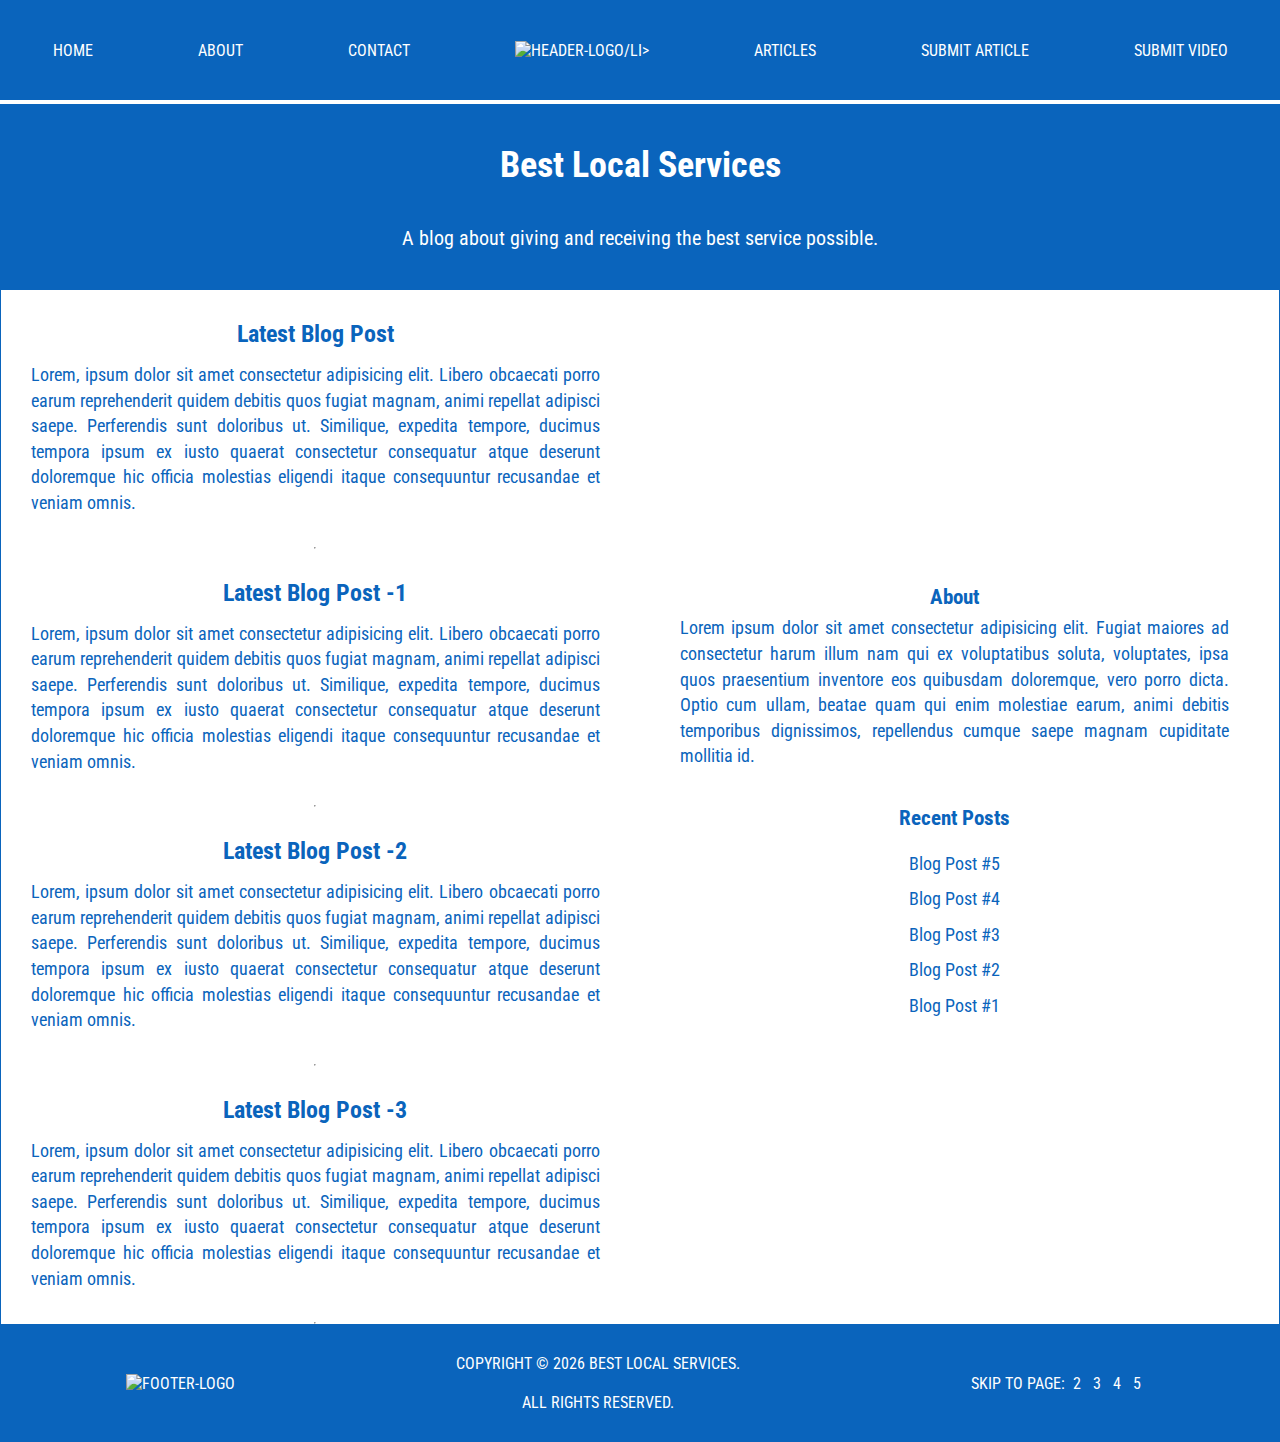
==== index.html @ c4a18703 "initial iteration of website; index.html, style.css" ====
<!DOCTYPE html>
<html lang="en">

<head>
    <meta charset="UTF-8">
    <meta http-equiv="X-UA-Compatible" content="IE=edge">
    <meta name="viewport" content="width=device-width, initial-scale=1.0">
    <link rel="stylesheet" href="style.css">
    <title>Best Local Services</title>
</head>

<body>
    <div class="container">
        <nav>
            <ul>
                <li><a href="index.html">Home</a></li>
                <li><a href="about.html">About</a></li>
                <li><a href="contact.html">Contact</a></li>
                <li><img src="header-logo.png" alt="header-logo">/li>
                <li><a href="articles.html">Articles</a></li>
                <li><a href="submit-article.html">Submit Article</a></li>
                <li><a href="submit-video.html">Submit Video</a></li>
            </ul>
        </nav>

        <header>
            <h1>Best Local Services</h1>
            <p>A blog about giving and receiving the best service possible.</p>
        </header>

        <main>
            <section class="articles">
                <article>
                    <h2>Latest Blog Post</h2>
                    <p>Lorem, ipsum dolor sit amet consectetur adipisicing elit. Libero obcaecati porro earum reprehenderit quidem debitis quos fugiat magnam, animi repellat adipisci saepe. Perferendis sunt doloribus ut. Similique, expedita tempore, ducimus tempora ipsum ex iusto quaerat consectetur consequatur atque deserunt doloremque hic officia molestias eligendi itaque consequuntur recusandae et veniam omnis.</p>
                </article>
                <hr>
                <article>
                    <h2>Latest Blog Post -1</h2>
                    <p>Lorem, ipsum dolor sit amet consectetur adipisicing elit. Libero obcaecati porro earum reprehenderit quidem debitis quos fugiat magnam, animi repellat adipisci saepe. Perferendis sunt doloribus ut. Similique, expedita tempore, ducimus tempora ipsum ex iusto quaerat consectetur consequatur atque deserunt doloremque hic officia molestias eligendi itaque consequuntur recusandae et veniam omnis.</p>
                </article>
                <hr>
                <article>
                    <h2>Latest Blog Post -2</h2>
                    <p>Lorem, ipsum dolor sit amet consectetur adipisicing elit. Libero obcaecati porro earum reprehenderit quidem debitis quos fugiat magnam, animi repellat adipisci saepe. Perferendis sunt doloribus ut. Similique, expedita tempore, ducimus tempora ipsum ex iusto quaerat consectetur consequatur atque deserunt doloremque hic officia molestias eligendi itaque consequuntur recusandae et veniam omnis.</p>
                </article>
                <hr>
                <article>
                    <h2>Latest Blog Post -3</h2>
                    <p>Lorem, ipsum dolor sit amet consectetur adipisicing elit. Libero obcaecati porro earum reprehenderit quidem debitis quos fugiat magnam, animi repellat adipisci saepe. Perferendis sunt doloribus ut. Similique, expedita tempore, ducimus tempora ipsum ex iusto quaerat consectetur consequatur atque deserunt doloremque hic officia molestias eligendi itaque consequuntur recusandae et veniam omnis.</p>
                </article>
                <hr>
            </section>

            <aside>
                <section>
                    <h3>About</h3>
                    <p>Lorem ipsum dolor sit amet consectetur adipisicing elit. Fugiat maiores ad consectetur harum illum nam qui ex voluptatibus soluta, voluptates, ipsa quos praesentium inventore eos quibusdam doloremque, vero porro dicta. Optio cum ullam, beatae quam qui enim molestiae earum, animi debitis temporibus dignissimos, repellendus cumque saepe magnam cupiditate mollitia id.</p>
                </section>
                <section>
                    <h3>Recent Posts</h3>
                    <ul>
                        <li><a href="#">Blog Post #5</a></li>
                        <li><a href="#">Blog Post #4</a></li>
                        <li><a href="#">Blog Post #3</a></li>
                        <li><a href="#">Blog Post #2</a></li>
                        <li><a href="#">Blog Post #1</a></li> 
                    </ul>
                </section>
            </aside>
        </main>

        <footer>          
            <section><img src="footer-logo.png" alt="footer-logo"></section>
            
            <section>
            <p>Copyright &copy; <script type="text/javascript">  
                document.write(new Date().getFullYear());
                </script> BEST LOCAL SERVICES.</p><p>All Rights Reserved.</p>
            </section>

            <section>
                <p>Skip to page:
                <a href="page-2.html">2</a>
                <a href="page-3.html">3</a>
                <a href="page-4.html">4</a>
                <a href="page-5.html">5</a>
                </p>
            </section>
        </footer>
    </div>

    <script src="script.js"></script>

</body>
</html>
---- style.css ----
@import url('https://fonts.googleapis.com/css2?family=Roboto+Condensed:wght@700&display=swap');

*{
    box-sizing: border-box;
    margin: 0;
    padding: 0;
}

body{
    font-family: 'Roboto Condensed', sans-serif;
}

a{
    color: #fff;
    text-decoration: none;
}

a:hover{
    color: cyan;
}

li{
    list-style-type: none;
}

.container{
    max-width: 1980px;
    margin: auto;
    min-height: 100vh;
    display: flex;
    flex-direction: column;
    align-items: center;
}

nav{
    background-color: #0A64BC;
    color: #fff;
    min-width: 100%;
}

nav ul{
    min-height: 100px;
    display: flex;
    justify-content: space-around;
    align-items: center;
}

nav ul li{
    text-transform: uppercase;    
}

header{
    background-color: #0A64BC;
    color: #fff;
    min-width: 100%;
    display: flex;
    flex-direction: column;
    align-items: center;
    padding: 20px;
    border-top: #fff 4px solid;
    text-align: center;
}

header h1{
    margin: 20px;
    font-size: 36px;
}

header p{
    margin: 20px;
    font-size: 20px;
}

main{
    max-width: 1280px;
    color: #0A64BC;
    border-left: 1px solid #0A64BC;
    border-right: 1px solid #0A64BC;
    display: flex;
    align-items: center;
    justify-content: center;
}

.articles{
    display: flex;
    flex-direction: column;
    align-items: center;
    justify-content: space-between;
}

article{
    padding: 20px;
    text-align: justify;
    margin: 10px;
}

article:nth-last-of-type(1){
    /* order: 4; */
}
article:nth-last-of-type(2){
    /* order: 3; */
}
article:nth-last-of-type(3){
    /* order: 2; */
}
article:nth-last-of-type(4){
    /* order: 1; */
}

article h2{
    text-align: center;
}

article p{
    font-size: 1.1rem;
    line-height: 1.6rem;
    margin-top: 15px;
}

aside{
    display: flex;
    flex-direction: column;
    justify-content: space-between;
    align-items: center;
    padding: 20px;
    margin: 10px;
    font-size: 1.1rem;
    line-height: 1.6rem;
}

/* aside section:nth-last-of-type(1){
    flex-basis: 800px;
} */

aside h3{
    padding: 5px 20px;
    text-align: center;
}

aside p{
    padding: 1px 20px;
    text-align: justify;
    margin-bottom: 30px;
}

aside ul{
    padding: 10px 20px;
    text-align: center;
}

aside ul li{
    padding: 5px;
}




aside a{
    color: #0A64BC;
}



footer{
    margin-top: auto;
    background-color: #0A64BC;
    color: #fff;
    min-width: 100%;
    display: flex;
    justify-content: space-around;
    align-items: center;
    padding: 20px;
    text-transform: uppercase;
}

footer section{
    text-align: center;
}

footer p{
    padding: 10px;
}

footer a{
    padding: 4px;
}



@media (max-width: 700px){
    main{
        flex-direction: column;
    }
}
    
@media (max-width: 700px){
    articles{
        width: 50%;
    }
}
    
@media (max-width: 700px){
    aside{
        flex-direction: column;
    }
}
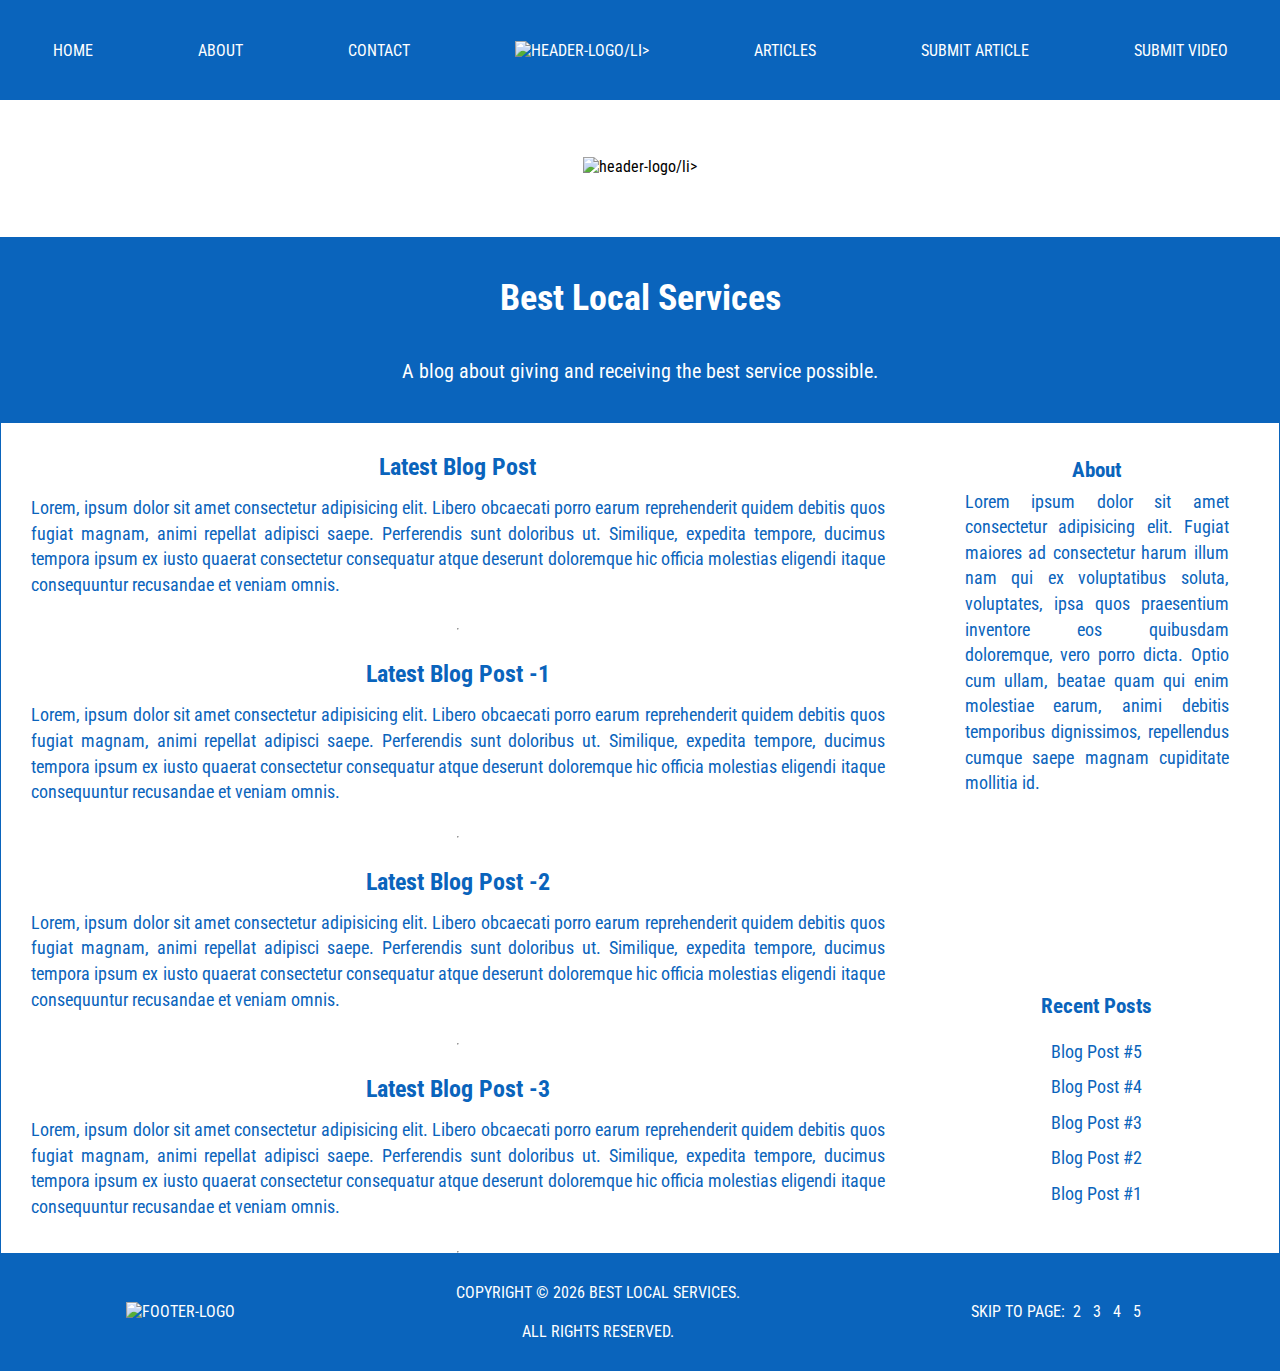
==== commit 8ed66e32: "sorted out main spacing of .articles and aside (flex-grow 3, flex-grow 1; started hamburger menu for" ====
--- a/index.html
+++ b/index.html
@@ -21,7 +21,30 @@
                 <li><a href="submit-article.html">Submit Article</a></li>
                 <li><a href="submit-video.html">Submit Video</a></li>
             </ul>
+
+            <button type="button" class="hamburger" id="menu-btn">
+                <span class="hamburger-top"></span>
+                <span class="hamburger-middle"></span>
+                <span class="hamburger-bottom"></span>
+            </button>
         </nav>
+
+        <!-- Mobile Menu -->
+        <div class="mobile-menu" id="menu">
+            <ul>
+                <li><a href="index.html">Home</a></li>
+                <li><a href="about.html">About</a></li>
+                <li><a href="contact.html">Contact</a></li>
+                <li><img src="header-logo.png" alt="header-logo">/li>
+                <li><a href="articles.html">Articles</a></li>
+                <li><a href="submit-article.html">Submit Article</a></li>
+                <li><a href="submit-video.html">Submit Video</a></li>
+            </ul>
+
+            
+        </div>
+
+
 
         <header>
             <h1>Best Local Services</h1>
--- a/style.css
+++ b/style.css
@@ -48,6 +48,54 @@
 nav ul li{
     text-transform: uppercase;    
 }
+
+/* Hamburger Menu Icon */
+.hamburger{
+    cursor: pointer;
+    width: 24px;
+    height: 24px;
+    position: relative;
+    background: none;
+    border: none;
+    z-index: 10;
+    transition: all 0.25s;
+    display: none;
+}
+
+.hamburger-top,
+.hamburger-middle,
+.hamburger-bottom{
+    position: absolute;
+    top: 0;
+    left: 0;
+    width: 24px;
+    height: 2px;
+    background: #fff;
+    transform: rotate(0);
+    transition: all 0.5s;
+}
+
+.hamburger-middle{
+    transform: translateY(7px);
+}
+
+.hamburger-bottom{
+    transform: translateY(14px);
+}
+
+.open .hamburger-top{
+    transform: rotate(45deg) translateY(6px) translateX(6px);
+}
+
+.open .hamburger-middle{
+    display: none;
+}
+
+.open .hamburger-bottom{
+    transform: rotate(-45deg) translateY(6px) translateX(-6px);
+}
+
+
 
 header{
     background-color: #0A64BC;
@@ -77,8 +125,8 @@
     border-left: 1px solid #0A64BC;
     border-right: 1px solid #0A64BC;
     display: flex;
-    align-items: center;
-    justify-content: center;
+    align-items: stretch;
+    justify-content: space-around;
 }
 
 .articles{
@@ -86,25 +134,15 @@
     flex-direction: column;
     align-items: center;
     justify-content: space-between;
+    flex-grow: 3;
+    flex-basis: 0;
+    
 }
 
 article{
     padding: 20px;
     text-align: justify;
     margin: 10px;
-}
-
-article:nth-last-of-type(1){
-    /* order: 4; */
-}
-article:nth-last-of-type(2){
-    /* order: 3; */
-}
-article:nth-last-of-type(3){
-    /* order: 2; */
-}
-article:nth-last-of-type(4){
-    /* order: 1; */
 }
 
 article h2{
@@ -126,6 +164,8 @@
     margin: 10px;
     font-size: 1.1rem;
     line-height: 1.6rem;
+    flex-grow: 1;
+    flex-basis: 0;
 }
 
 /* aside section:nth-last-of-type(1){
@@ -191,6 +231,10 @@
     main{
         flex-direction: column;
     }
+
+    .hamburger{
+        display: block;
+    }
 }
     
 @media (max-width: 700px){
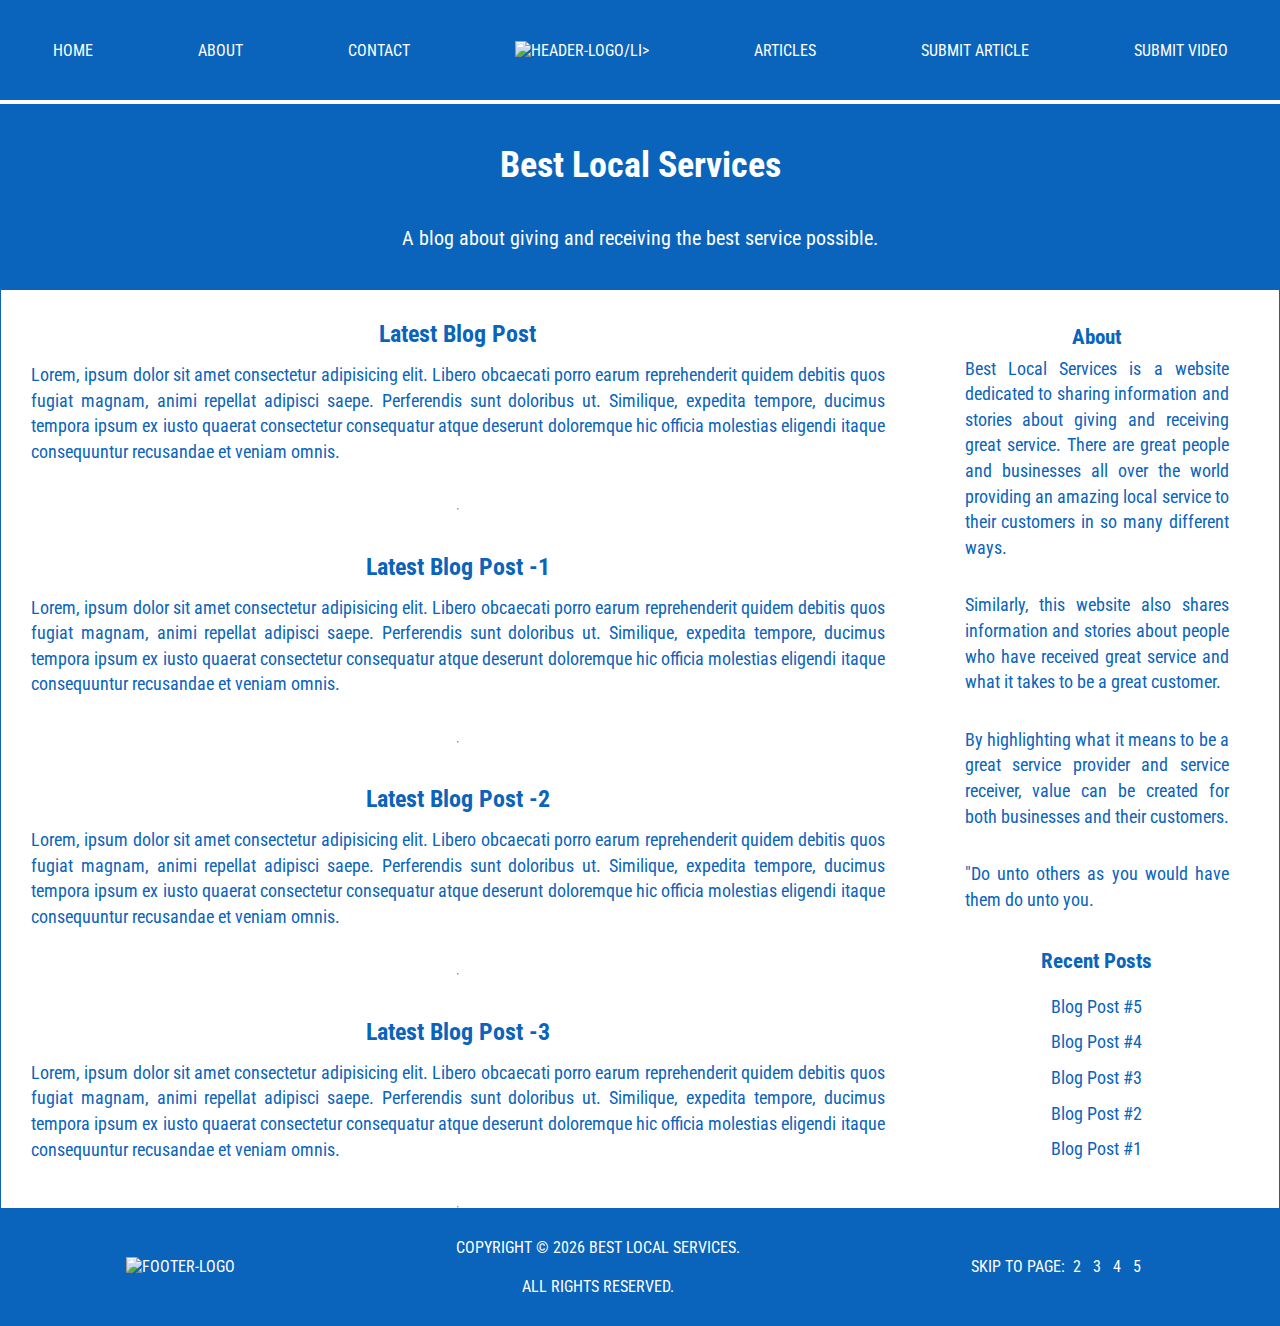
==== commit aa1e4b23: "completed mobile screen hamburger slide-in menu" ====
--- a/index.html
+++ b/index.html
@@ -30,20 +30,16 @@
         </nav>
 
         <!-- Mobile Menu -->
-        <div class="mobile-menu" id="menu">
+        <div class="mobile-menu hidden" id="menu">
             <ul>
                 <li><a href="index.html">Home</a></li>
                 <li><a href="about.html">About</a></li>
                 <li><a href="contact.html">Contact</a></li>
-                <li><img src="header-logo.png" alt="header-logo">/li>
                 <li><a href="articles.html">Articles</a></li>
                 <li><a href="submit-article.html">Submit Article</a></li>
                 <li><a href="submit-video.html">Submit Video</a></li>
-            </ul>
-
-            
+            </ul>            
         </div>
-
 
 
         <header>
@@ -78,7 +74,10 @@
             <aside>
                 <section>
                     <h3>About</h3>
-                    <p>Lorem ipsum dolor sit amet consectetur adipisicing elit. Fugiat maiores ad consectetur harum illum nam qui ex voluptatibus soluta, voluptates, ipsa quos praesentium inventore eos quibusdam doloremque, vero porro dicta. Optio cum ullam, beatae quam qui enim molestiae earum, animi debitis temporibus dignissimos, repellendus cumque saepe magnam cupiditate mollitia id.</p>
+                    <p>Best Local Services is a website dedicated to sharing information and stories about giving and receiving great service.  There are great people and businesses all over the world providing an amazing local service to their customers in so many different ways.</p>
+                    <p>Similarly, this website also shares information and stories about people who have received great service and what it takes to be a great customer.</p>
+                    <p>By highlighting what it means to be a great service provider and service receiver, value can be created for both businesses and their customers.</p>
+                    <p>"Do unto others as you would have them do unto you.</p>
                 </section>
                 <section>
                     <h3>Recent Posts</h3>
@@ -94,15 +93,15 @@
         </main>
 
         <footer>          
-            <section><img src="footer-logo.png" alt="footer-logo"></section>
+            <section class="footer-logo"><img src="footer-logo.png" alt="footer-logo"></section>
             
-            <section>
+            <section class="footer-copyright">
             <p>Copyright &copy; <script type="text/javascript">  
                 document.write(new Date().getFullYear());
                 </script> BEST LOCAL SERVICES.</p><p>All Rights Reserved.</p>
             </section>
 
-            <section>
+            <section class="footer-skip">
                 <p>Skip to page:
                 <a href="page-2.html">2</a>
                 <a href="page-3.html">3</a>
--- a/style.css
+++ b/style.css
@@ -1,3 +1,4 @@
+/* Global CSS */
 @import url('https://fonts.googleapis.com/css2?family=Roboto+Condensed:wght@700&display=swap');
 
 *{
@@ -32,6 +33,7 @@
     align-items: center;
 }
 
+/* Navigation Bar */
 nav{
     background-color: #0A64BC;
     color: #fff;
@@ -47,6 +49,127 @@
 
 nav ul li{
     text-transform: uppercase;    
+}
+
+/* Header (section just under Navigation Bar) */
+header{
+    background-color: #0A64BC;
+    color: #fff;
+    min-width: 100%;
+    display: flex;
+    flex-direction: column;
+    align-items: center;
+    padding: 20px;
+    border-top: #fff 4px solid;
+    text-align: center;
+}
+
+header h1{
+    margin: 20px;
+    font-size: 36px;
+}
+
+header p{
+    margin: 20px;
+    font-size: 20px;
+}
+
+/* Main Section */
+main{
+    max-width: 1280px;
+    color: #0A64BC;
+    border-left: 1px solid #0A64BC;
+    border-right: 1px solid #0A64BC;
+    display: flex;
+    align-items: stretch;
+    justify-content: space-around;
+}
+
+.articles{
+    display: flex;
+    flex-direction: column;
+    align-items: center;
+    justify-content: space-between;
+    flex-grow: 3;
+    flex-basis: 0;
+}
+
+article{
+    padding: 20px;
+    text-align: justify;
+    margin: 10px;
+}
+
+article h2{
+    text-align: center;
+}
+
+article p{
+    font-size: 1.1rem;
+    line-height: 1.6rem;
+    margin-top: 15px;
+}
+
+aside{
+    display: flex;
+    flex-direction: column;
+    justify-content: space-between;
+    align-items: center;
+    padding: 20px;
+    margin: 10px;
+    font-size: 1.1rem;
+    line-height: 1.6rem;
+    flex-grow: 1;
+    flex-basis: 0;
+}
+
+aside h3{
+    padding: 5px 20px;
+    text-align: center;
+}
+
+aside p{
+    padding: 1px 20px;
+    text-align: justify;
+    margin-bottom: 30px;
+}
+
+aside ul{
+    padding: 10px 20px;
+    text-align: center;
+}
+
+aside ul li{
+    padding: 5px;
+}
+
+aside a{
+    color: #0A64BC;
+}
+
+/* Footer */
+footer{
+    margin-top: auto;
+    background-color: #0A64BC;
+    color: #fff;
+    min-width: 100%;
+    display: flex;
+    justify-content: space-around;
+    align-items: center;
+    padding: 20px;
+    text-transform: uppercase;
+}
+
+footer section{
+    text-align: center;
+}
+
+footer p{
+    padding: 10px;
+}
+
+footer a{
+    padding: 4px;
 }
 
 /* Hamburger Menu Icon */
@@ -95,157 +218,70 @@
     transform: rotate(-45deg) translateY(6px) translateX(-6px);
 }
 
-
-
-header{
-    background-color: #0A64BC;
-    color: #fff;
-    min-width: 100%;
-    display: flex;
-    flex-direction: column;
-    align-items: center;
-    padding: 20px;
-    border-top: #fff 4px solid;
-    text-align: center;
-}
-
-header h1{
-    margin: 20px;
-    font-size: 36px;
-}
-
-header p{
-    margin: 20px;
+/* Mobile Slide-in Menu */
+.mobile-menu{
+    color: #0A64BC;
+    position: fixed;
+    background-color: #fff;
+    top: 75px;
+    right: 0;
+    width: 90%;
+    height: 100%;
+    padding: 30px;
+    box-shadow: inset 0 4px 3px -3px rgb(0 0 0 / 10%),
+    inset 0 4px 2px -2px rgb(0 0 0 / 7%);
+    transition: all 0.3s;
+}
+
+.mobile-menu a{
+    color: #0A64BC;
     font-size: 20px;
 }
 
-main{
-    max-width: 1280px;
-    color: #0A64BC;
-    border-left: 1px solid #0A64BC;
-    border-right: 1px solid #0A64BC;
-    display: flex;
-    align-items: stretch;
-    justify-content: space-around;
-}
-
-.articles{
-    display: flex;
-    flex-direction: column;
-    align-items: center;
-    justify-content: space-between;
-    flex-grow: 3;
-    flex-basis: 0;
+.mobile-menu a:hover{
+    color: cyan;
+}
+
+.mobile-menu ul{
+    line-height: 3;
+    border-bottom: #0A64BC solid 1px;
+    padding: 20px 0;
+}
+
+.hidden{
+    transform: translateX(100%);
+}
+
+.no-scroll{
+    overflow: hidden;
+}
+
+/* Media Queries */
+@media (max-width: 768px){
+    nav ul{
+        display: none;
+    }
     
-}
-
-article{
-    padding: 20px;
-    text-align: justify;
-    margin: 10px;
-}
-
-article h2{
-    text-align: center;
-}
-
-article p{
-    font-size: 1.1rem;
-    line-height: 1.6rem;
-    margin-top: 15px;
-}
-
-aside{
-    display: flex;
-    flex-direction: column;
-    justify-content: space-between;
-    align-items: center;
-    padding: 20px;
-    margin: 10px;
-    font-size: 1.1rem;
-    line-height: 1.6rem;
-    flex-grow: 1;
-    flex-basis: 0;
-}
-
-/* aside section:nth-last-of-type(1){
-    flex-basis: 800px;
-} */
-
-aside h3{
-    padding: 5px 20px;
-    text-align: center;
-}
-
-aside p{
-    padding: 1px 20px;
-    text-align: justify;
-    margin-bottom: 30px;
-}
-
-aside ul{
-    padding: 10px 20px;
-    text-align: center;
-}
-
-aside ul li{
-    padding: 5px;
-}
-
-
-
-
-aside a{
-    color: #0A64BC;
-}
-
-
-
-footer{
-    margin-top: auto;
-    background-color: #0A64BC;
-    color: #fff;
-    min-width: 100%;
-    display: flex;
-    justify-content: space-around;
-    align-items: center;
-    padding: 20px;
-    text-transform: uppercase;
-}
-
-footer section{
-    text-align: center;
-}
-
-footer p{
-    padding: 10px;
-}
-
-footer a{
-    padding: 4px;
-}
-
-
-
-@media (max-width: 700px){
+    .hamburger{
+        display: block;
+    } 
+
     main{
         flex-direction: column;
     }
 
-    .hamburger{
-        display: block;
-    }
-}
-    
-@media (max-width: 700px){
-    articles{
-        width: 50%;
-    }
-}
-    
-@media (max-width: 700px){
+    .articles{
+        width: 90%;
+        margin: auto;
+    }
+
     aside{
         flex-direction: column;
     }
-}
+
+    .footer-logo, .footer-skip{
+        display: none;
+    }
+}
+
     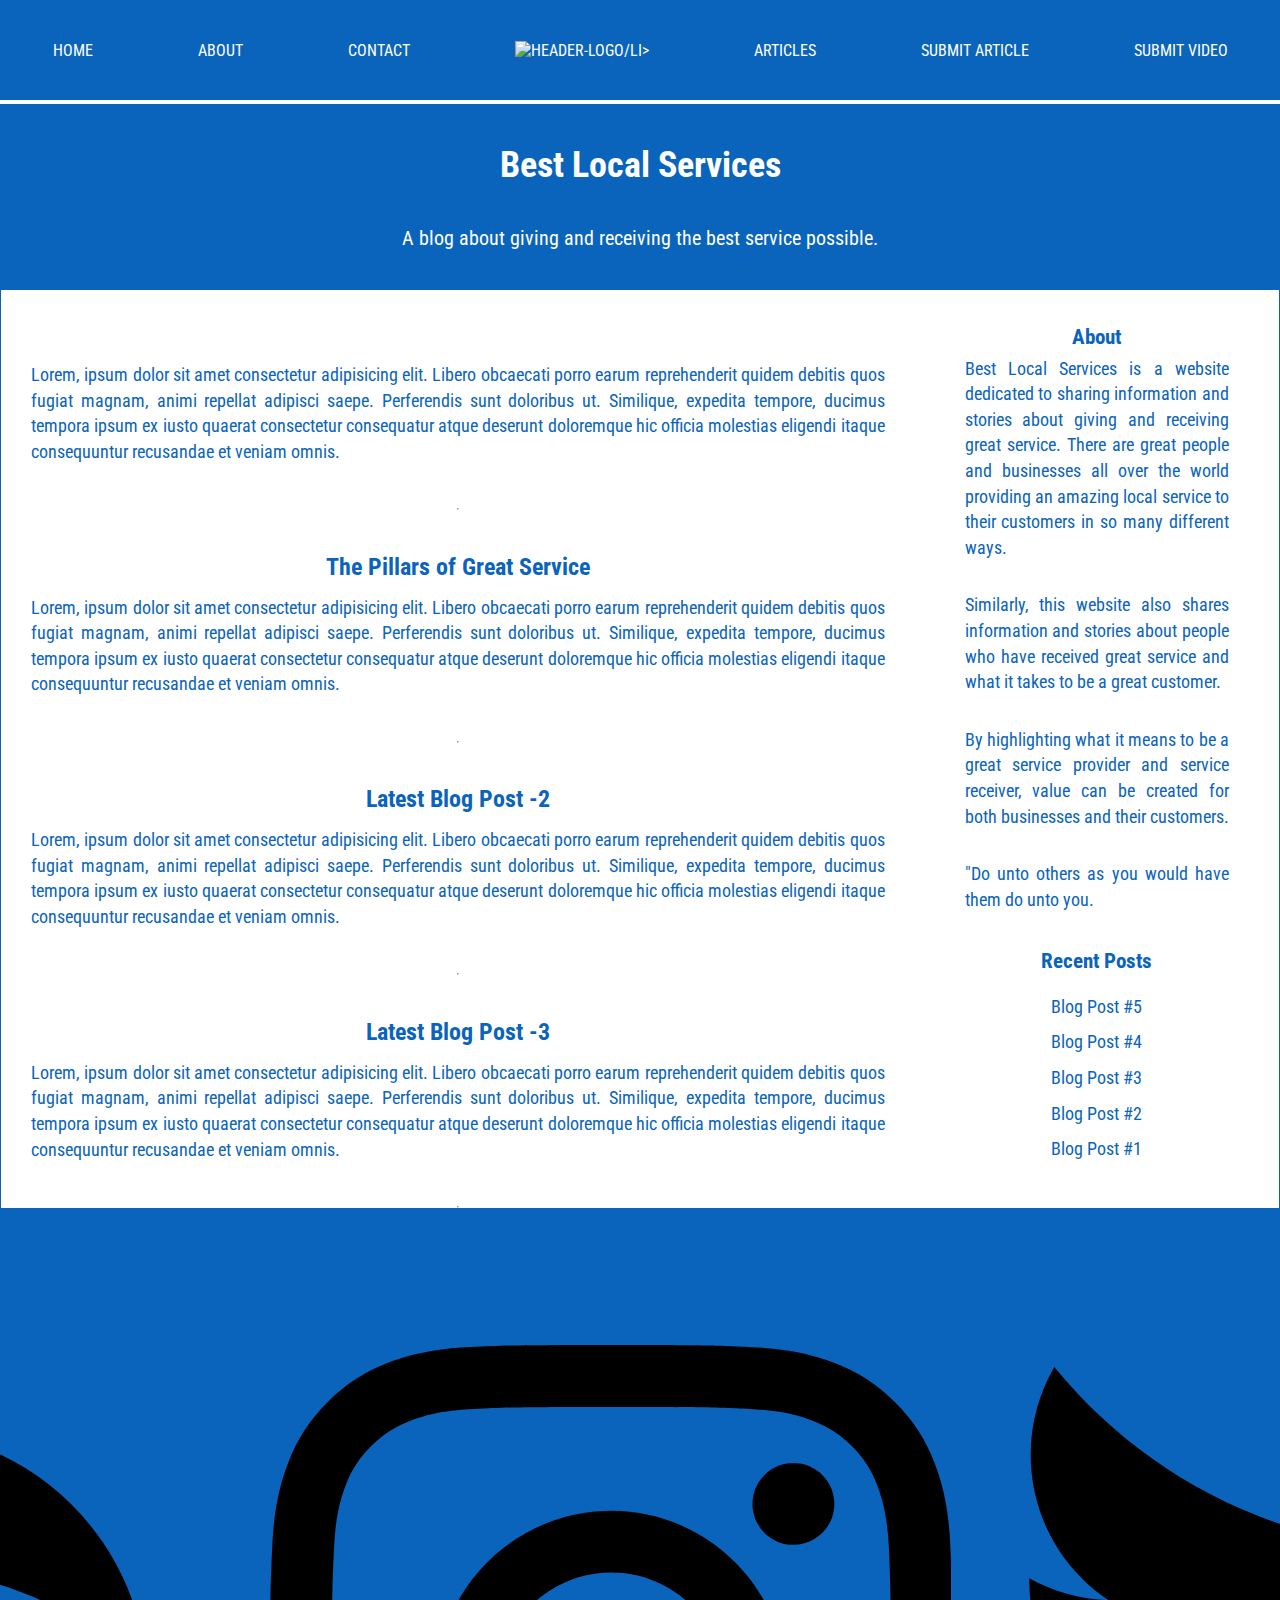
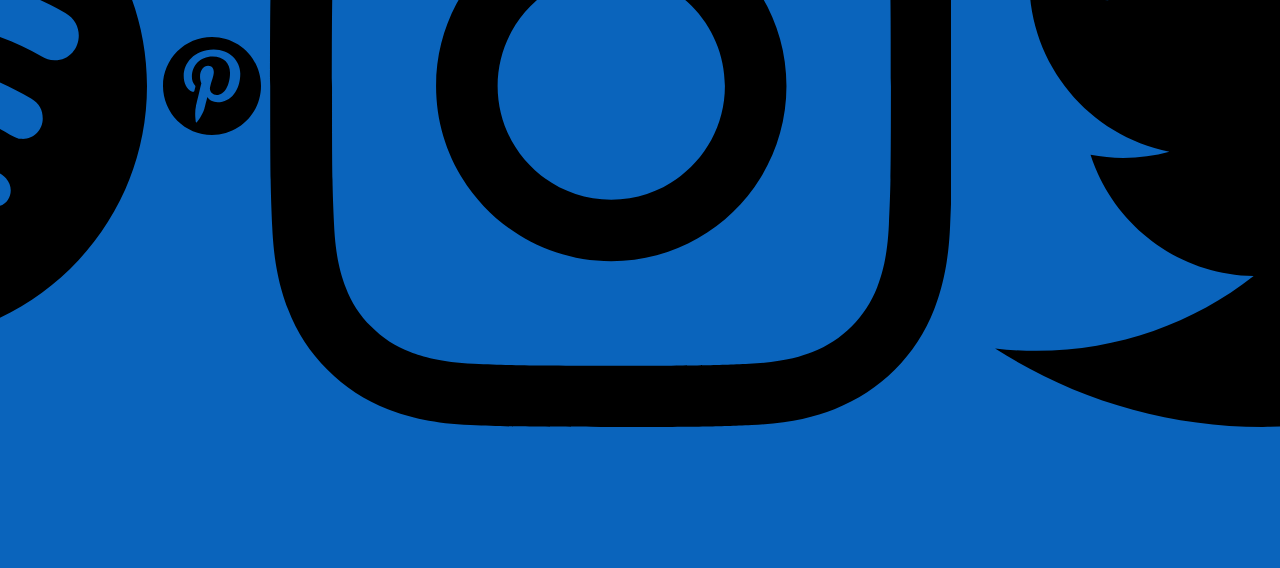
==== commit 1a8e2825: "added link in blog artice title to test moving from bls to eagle junction bls" ====
--- a/index.html
+++ b/index.html
@@ -50,12 +50,12 @@
         <main>
             <section class="articles">
                 <article>
-                    <h2>Latest Blog Post</h2>
+                    <h2><a href="https://www.eaglejunction.bestlocal.services/coffee-shop/coffee-shop.html">How this new coffee shop intends to provide the ultimate in service</a></h2>
                     <p>Lorem, ipsum dolor sit amet consectetur adipisicing elit. Libero obcaecati porro earum reprehenderit quidem debitis quos fugiat magnam, animi repellat adipisci saepe. Perferendis sunt doloribus ut. Similique, expedita tempore, ducimus tempora ipsum ex iusto quaerat consectetur consequatur atque deserunt doloremque hic officia molestias eligendi itaque consequuntur recusandae et veniam omnis.</p>
                 </article>
                 <hr>
                 <article>
-                    <h2>Latest Blog Post -1</h2>
+                    <h2>The Pillars of Great Service</h2>
                     <p>Lorem, ipsum dolor sit amet consectetur adipisicing elit. Libero obcaecati porro earum reprehenderit quidem debitis quos fugiat magnam, animi repellat adipisci saepe. Perferendis sunt doloribus ut. Similique, expedita tempore, ducimus tempora ipsum ex iusto quaerat consectetur consequatur atque deserunt doloremque hic officia molestias eligendi itaque consequuntur recusandae et veniam omnis.</p>
                 </article>
                 <hr>
@@ -100,14 +100,34 @@
                 document.write(new Date().getFullYear());
                 </script> BEST LOCAL SERVICES.</p><p>All Rights Reserved.</p>
             </section>
+            email
+            text message
+            phone call
+            facebook
+            twitter
+            youtube
+            instagram
+            tiktok
+            pinterest
 
-            <section class="footer-skip">
-                <p>Skip to page:
-                <a href="page-2.html">2</a>
-                <a href="page-3.html">3</a>
-                <a href="page-4.html">4</a>
-                <a href="page-5.html">5</a>
-                </p>
+            <a href="https://spotify.com">
+                <img src="./img/social-spotify.svg" alt="" />
+              </a>
+              <a href="https://facebook.com">
+                <img src="./img/social-facebook.svg" alt="" />
+              </a>
+              <a href="https://pinterest.com">
+                <img src="./img/social-pinterest.svg" alt="" />
+              </a>
+              <a href="https://instagram.com">
+                <img src="./img/social-instagram.svg" alt="" />
+              </a>
+              <a href="https://youtube.com">
+                <img src="./img/social-youtube.svg" alt="" />
+              </a>
+              <a href="https://twitter.com">
+                <img src="./img/social-twitter.svg" alt="" />
+              </a>
             </section>
         </footer>
     </div>
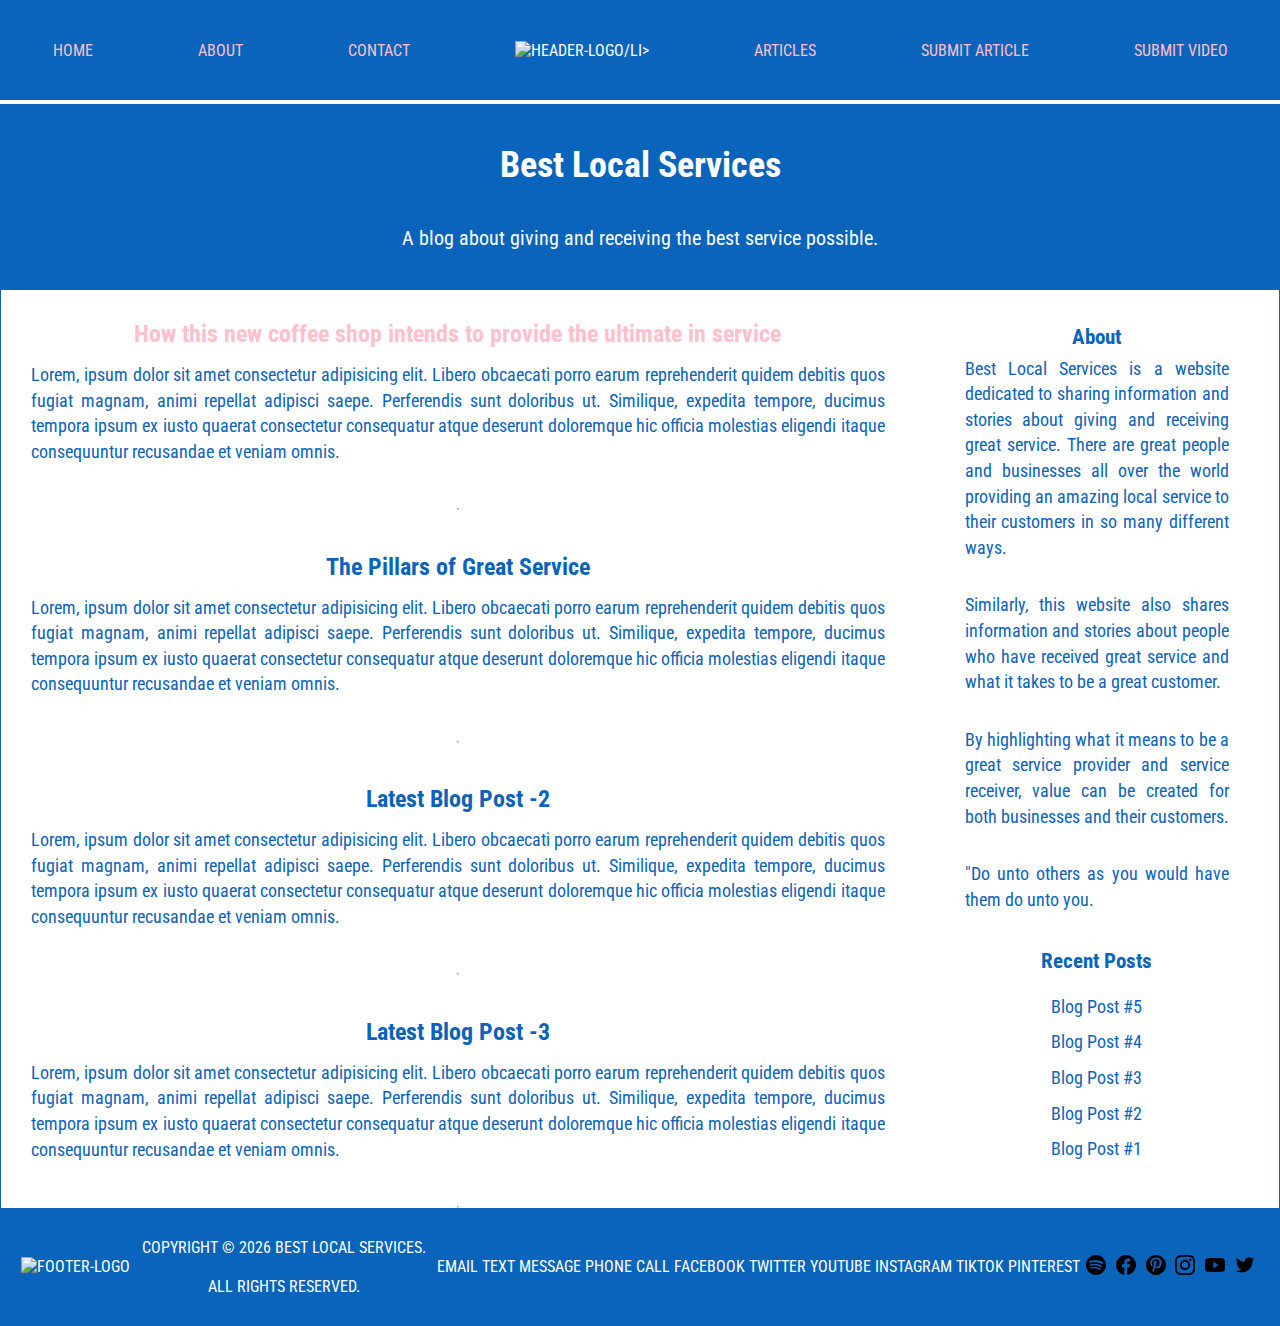
==== commit 4e49dc66: "made footer icons smaller" ====
--- a/index.html
+++ b/index.html
@@ -50,7 +50,7 @@
         <main>
             <section class="articles">
                 <article>
-                    <h2><a href="https://www.eaglejunction.bestlocal.services/coffee-shop/coffee-shop.html">How this new coffee shop intends to provide the ultimate in service</a></h2>
+                    <h2><a href="eaglejunction.bestlocal.services" target="_blank">How this new coffee shop intends to provide the ultimate in service</a></h2>
                     <p>Lorem, ipsum dolor sit amet consectetur adipisicing elit. Libero obcaecati porro earum reprehenderit quidem debitis quos fugiat magnam, animi repellat adipisci saepe. Perferendis sunt doloribus ut. Similique, expedita tempore, ducimus tempora ipsum ex iusto quaerat consectetur consequatur atque deserunt doloremque hic officia molestias eligendi itaque consequuntur recusandae et veniam omnis.</p>
                 </article>
                 <hr>
--- a/style.css
+++ b/style.css
@@ -12,7 +12,7 @@
 }
 
 a{
-    color: #fff;
+    color: pink;
     text-decoration: none;
 }
 
@@ -171,6 +171,12 @@
 footer a{
     padding: 4px;
 }
+
+footer img{
+    width: 20px;
+    height: 20px;
+}
+
 
 /* Hamburger Menu Icon */
 .hamburger{
